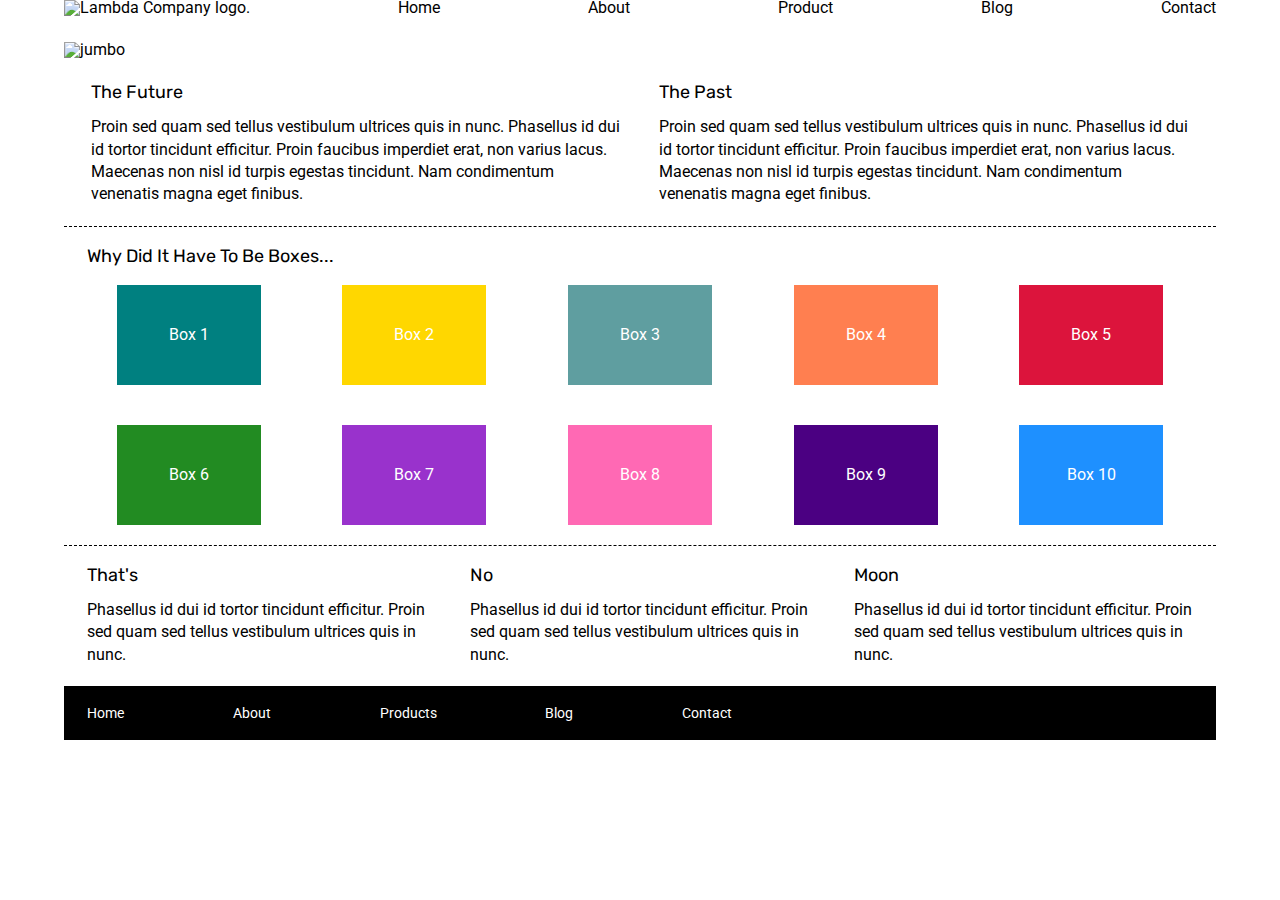
==== index.html @ 9dcc7c3e "Completed fixing up the main page" ====
<!doctype html>

<html lang="en">
<head>
  <meta charset="utf-8">

  <title>Sprint Challenge - Home</title>

  <link href="https://fonts.googleapis.com/css?family=Roboto|Rubik" rel="stylesheet">
  <link rel="stylesheet" href="css/index.css">

</head>

<body>
    <header class="RH"> 
        <nav class="navigation">  
            <img class="logo" src="img/lambda-black.png" alt="Lambda Company logo.">
            <a href="#">Home</a>
            <a href="about.html">About</a>
            <a href="#">Product</a>
            <a href="#">Blog</a>
            <a href="#">Contact</a>
      </nav>
      <img class="mainpic" src="img/jumbo.jpg" alt="jumbo">
    </header>
    <div class="container">
   
        <section class="top-content">
            <div class="text-container">
                <h2>The Future</h2>
                <p>Proin sed quam sed tellus vestibulum ultrices quis in nunc. Phasellus id dui id tortor tincidunt efficitur. Proin faucibus imperdiet erat, non varius lacus. Maecenas non nisl id turpis egestas tincidunt. Nam condimentum venenatis magna eget finibus.</p>
            </div>
            <div class="text-container">
                <h2>The Past</h2>
                <p>Proin sed quam sed tellus vestibulum ultrices quis in nunc. Phasellus id dui id tortor tincidunt efficitur. Proin faucibus imperdiet erat, non varius lacus. Maecenas non nisl id turpis egestas tincidunt. Nam condimentum venenatis magna eget finibus.</p>
            </div>
        </section>
        
        <section class="middle-content">
        
            <h2>Why Did It Have To Be Boxes...</h2>
            
            <div class="boxes">
                <div class="box box1">Box 1</div>
                <div class="box box2">Box 2</div>
                <div class="box box3">Box 3</div>
                <div class="box box4">Box 4</div>
                <div class="box box5">Box 5</div>
                <div class="box box6">Box 6</div>
                <div class="box box7">Box 7</div>
                <div class="box box8">Box 8</div>
                <div class="box box9">Box 9</div>
                <div class="box box10">Box 10</div>
            </div>
        
        </section>

        <section class="bottom-content">

            <div class="text-container">
                <h2>That's</h2>
                <p>Phasellus id dui id tortor tincidunt efficitur. Proin sed quam sed tellus vestibulum ultrices quis in nunc.</p>
            </div>
            <div class="text-container">
                <h2>No</h2>
                <p>Phasellus id dui id tortor tincidunt efficitur. Proin sed quam sed tellus vestibulum ultrices quis in nunc.</p>
            </div>
            <div class="text-container">
                <h2>Moon</h2>
                <p>Phasellus id dui id tortor tincidunt efficitur. Proin sed quam sed tellus vestibulum ultrices quis in nunc.</p>
            </div>

        </section>
        
        <footer>
            <nav>
                <a href="#">Home</a>
                <a href="about.html">About</a>
                <a href="#">Products</a>
                <a href="#">Blog</a>
                <a href="#">Contact</a>
            </nav>
        </footer>
    </div><!-- container -->        
</body>
</html>
---- css/index.css ----
/* http://meyerweb.com/eric/tools/css/reset/ 
   v2.0 | 20110126
   License: none (public domain)
*/

html, body, div, span, applet, object, iframe,
h1, h2, h3, h4, h5, h6, p, blockquote, pre,
a, abbr, acronym, address, big, cite, code,
del, dfn, em, img, ins, kbd, q, s, samp,
small, strike, strong, sub, sup, tt, var,
b, u, i, center,
dl, dt, dd, ol, ul, li,
fieldset, form, label, legend,
table, caption, tbody, tfoot, thead, tr, th, td,
article, aside, canvas, details, embed, 
figure, figcaption, footer, header, hgroup, 
menu, nav, output, ruby, section, summary,
time, mark, audio, video {
	margin: 0;
	padding: 0;
	border: 0;
	font-size: 100%;
	font: inherit;
	vertical-align: baseline;
}
/* HTML5 display-role reset for older browsers */
article, aside, details, figcaption, figure, 
footer, header, hgroup, menu, nav, section {
	display: block;
}
body {
	line-height: 1;
}
ol, ul {
	list-style: none;
}
blockquote, q {
	quotes: none;
}
blockquote:before, blockquote:after,
q:before, q:after {
	content: '';
	content: none;
}
table {
	border-collapse: collapse;
	border-spacing: 0;
}

* {
    box-sizing: border-box;
}

html, body {
    height: 100%;
    font-family: 'Roboto', sans-serif;
}

h1, h2, h3, h4, h5 {
    font-size: 18px;
    margin-bottom: 15px;
    font-family: 'Rubik', sans-serif;
}

p {
    line-height: 1.4;
}

.container {
    margin: 0 5%;
}

.top-content {
    display: flex;
    flex-wrap: wrap;
    justify-content: space-evenly;
    margin-bottom: 20px;
    border-bottom: 1px dashed black;
}

.top-content .text-container {
    width: 48%;
    padding: 0 1%;
    padding-bottom: 20px;  
}

.middle-content {
    margin-bottom: 20px;
    border-bottom: 1px dashed black;
}

.middle-content h2 {
    padding: 0 2%;
    margin-bottom: 0;
}

.middle-content .boxes {
    display: flex;
    flex-wrap: wrap;
    justify-content: space-evenly;
}

.middle-content .boxes .box {
    width: 12.5%;
    height: 100px;
    background: black;
    margin: 20px 2.5%;
    color: white;
    display: flex;
    align-items: center;
    justify-content: center;
}

.bottom-content {
    display: flex;
    margin: 0 2% 20px;
    justify-content: space-around;
}

.bottom-content .text-container {
    padding-right: 4%;
}

.bottom-content .text-container:last-child {
    padding-right: 0;
}

footer {
    width: 100%;
    background: black;
}

footer nav {
    width: 60%;
    display: flex;
    justify-content: space-between;
    align-items: center;
    padding: 20px 2%;
    font-size: 14px;
}

footer nav a {
    color: white;
    text-decoration: none;
}
.navigation {
    display:flex;
	justify-content: space-between;
    align-items: baseline;
    margin:0 5%;
}
.RH{
    display:flex;
    flex-direction: column;
    justify-content: center;
}
.mainpic{
    margin:2% 5%;
}
nav a{
	color: black;
	text-decoration: none;
}
nav a:hover{
	color:grey;
	text-decoration: none;
}
.middle-content .boxes .box1{
background-color: teal;
} 
.middle-content .boxes .box2{
    background-color:gold;
}
.middle-content .boxes .box2{
    background-color:gold;
}
.middle-content .boxes .box3{
    background-color:cadetblue;
}
.middle-content .boxes .box4{
    background-color:coral;
}
.middle-content .boxes .box5{
    background-color:crimson;
}
.middle-content .boxes .box6{
    background-color:forestgreen;
}
.middle-content .boxes .box7{
    background-color:darkorchid;
}
.middle-content .boxes .box8{
    background-color:hotpink;
}
.middle-content .boxes .box9{
    background-color:indigo;
}
.middle-content .boxes .box10{
    background-color:dodgerblue;
}
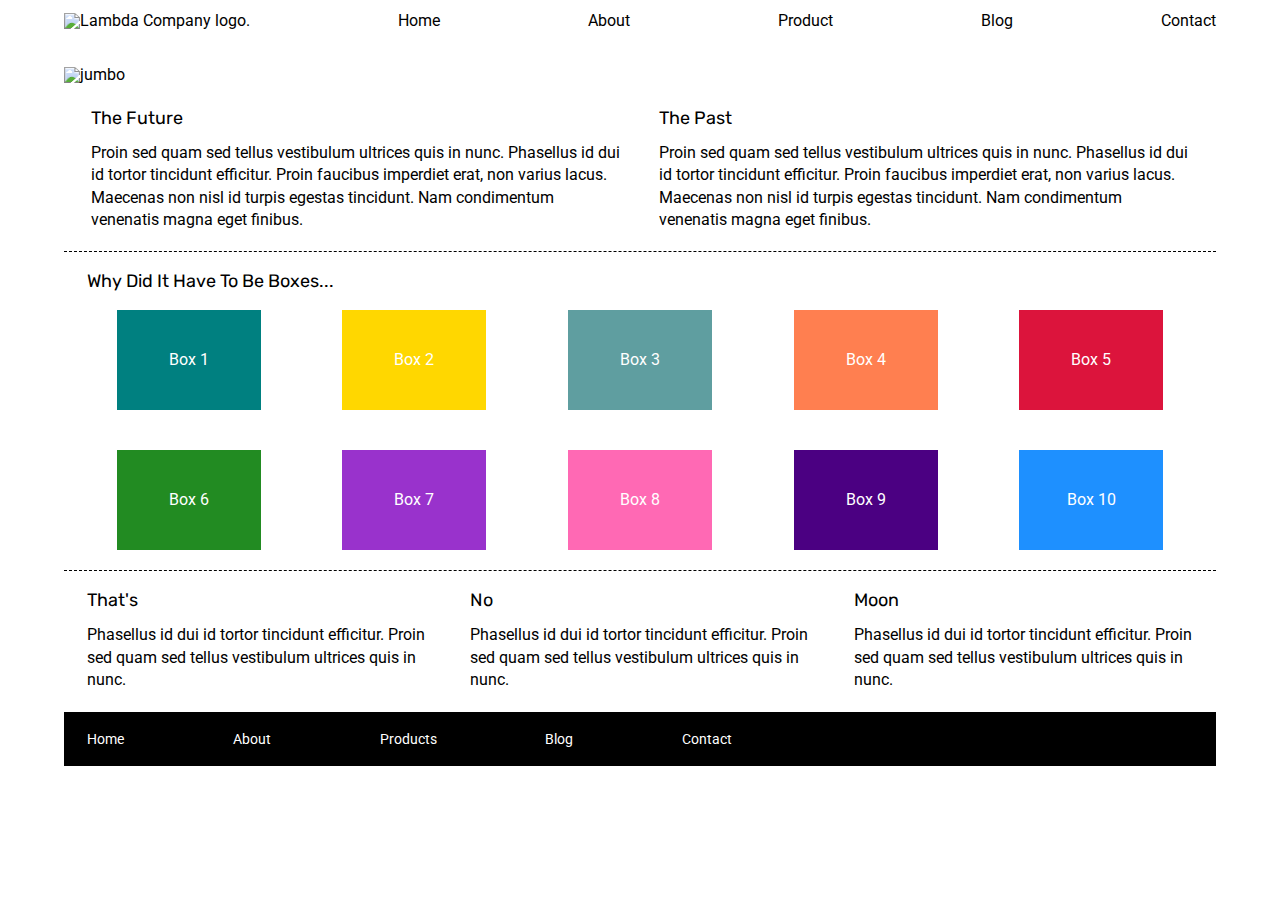
==== commit eab9af7e: "completed stretch add another page from the navigations provided" ====
--- a/index.html
+++ b/index.html
@@ -18,7 +18,7 @@
             <a href="#">Home</a>
             <a href="about.html">About</a>
             <a href="#">Product</a>
-            <a href="#">Blog</a>
+            <a href="blog.html">Blog</a>
             <a href="#">Contact</a>
       </nav>
       <img class="mainpic" src="img/jumbo.jpg" alt="jumbo">
@@ -77,7 +77,7 @@
                 <a href="#">Home</a>
                 <a href="about.html">About</a>
                 <a href="#">Products</a>
-                <a href="#">Blog</a>
+                <a href="blog.html">Blog</a>
                 <a href="#">Contact</a>
             </nav>
         </footer>
--- a/css/index.css
+++ b/css/index.css
@@ -147,7 +147,7 @@
     display:flex;
 	justify-content: space-between;
     align-items: baseline;
-    margin:0 5%;
+    margin:1% 5%;
 }
 .RH{
     display:flex;
@@ -197,4 +197,66 @@
 }
 .middle-content .boxes .box10{
     background-color:dodgerblue;
-}+}
+.about-page{
+    border-top: 1px black dashed;
+    display:flex;
+    margin: 2% 5%;
+}
+.about-page-working-together{
+    margin:2% 5%;
+
+}
+
+.about-top-paragraph{
+    margin:0 5%;
+    padding: 0% 2%;
+}
+.learn-more-boxes{
+    border-bottom: 1px black dashed;
+    padding: 7% 0%;
+}
+.servicepagebody1{
+    margin-right:4%;
+}
+.servicepagebody2{
+    margin-left: 4%;
+}
+button{
+	background-color: #fdffff;
+	color:black;
+    border:2px solid black;
+    border-radius: 7px;
+    padding: 1% 6%;
+    text-align: center;
+}
+button:hover{
+    background-color: black;
+    border:2px solid black;
+    border-radius: 7px;
+	color:#fdffff;
+    padding: 1% 6%;
+    text-align: center;
+}
+.about-page div section p{
+margin:3% 0%;
+}
+.about-page div section h2{
+    margin:1.5% 0%;
+}
+.about-page-working-together p{
+    margin:2% 0%;
+}
+.blogbody{
+    margin:2% 5%;
+}
+.blogbody h2{
+    color: orange;
+    font-size: 30px;
+}
+.blogbody p{
+    margin: 2% 0%;
+}
+.blogpic{
+    height:480px;
+}
